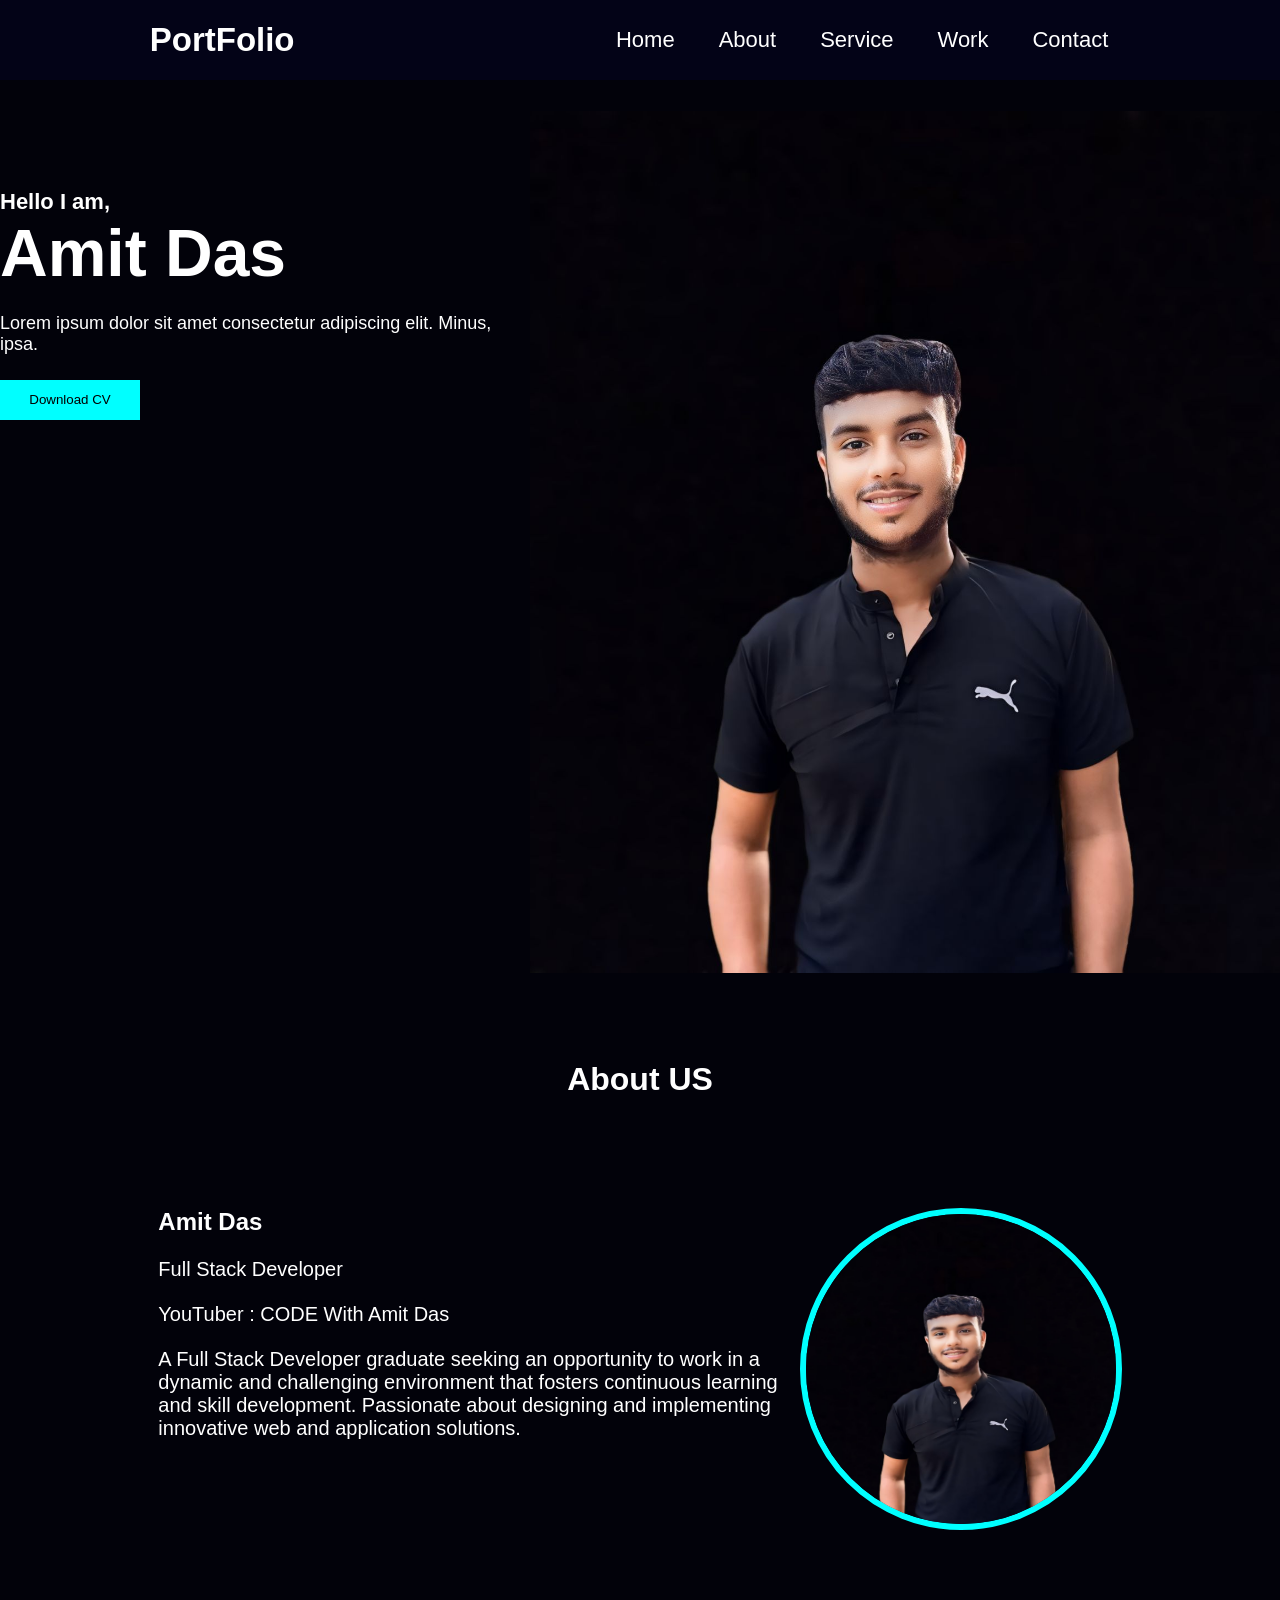
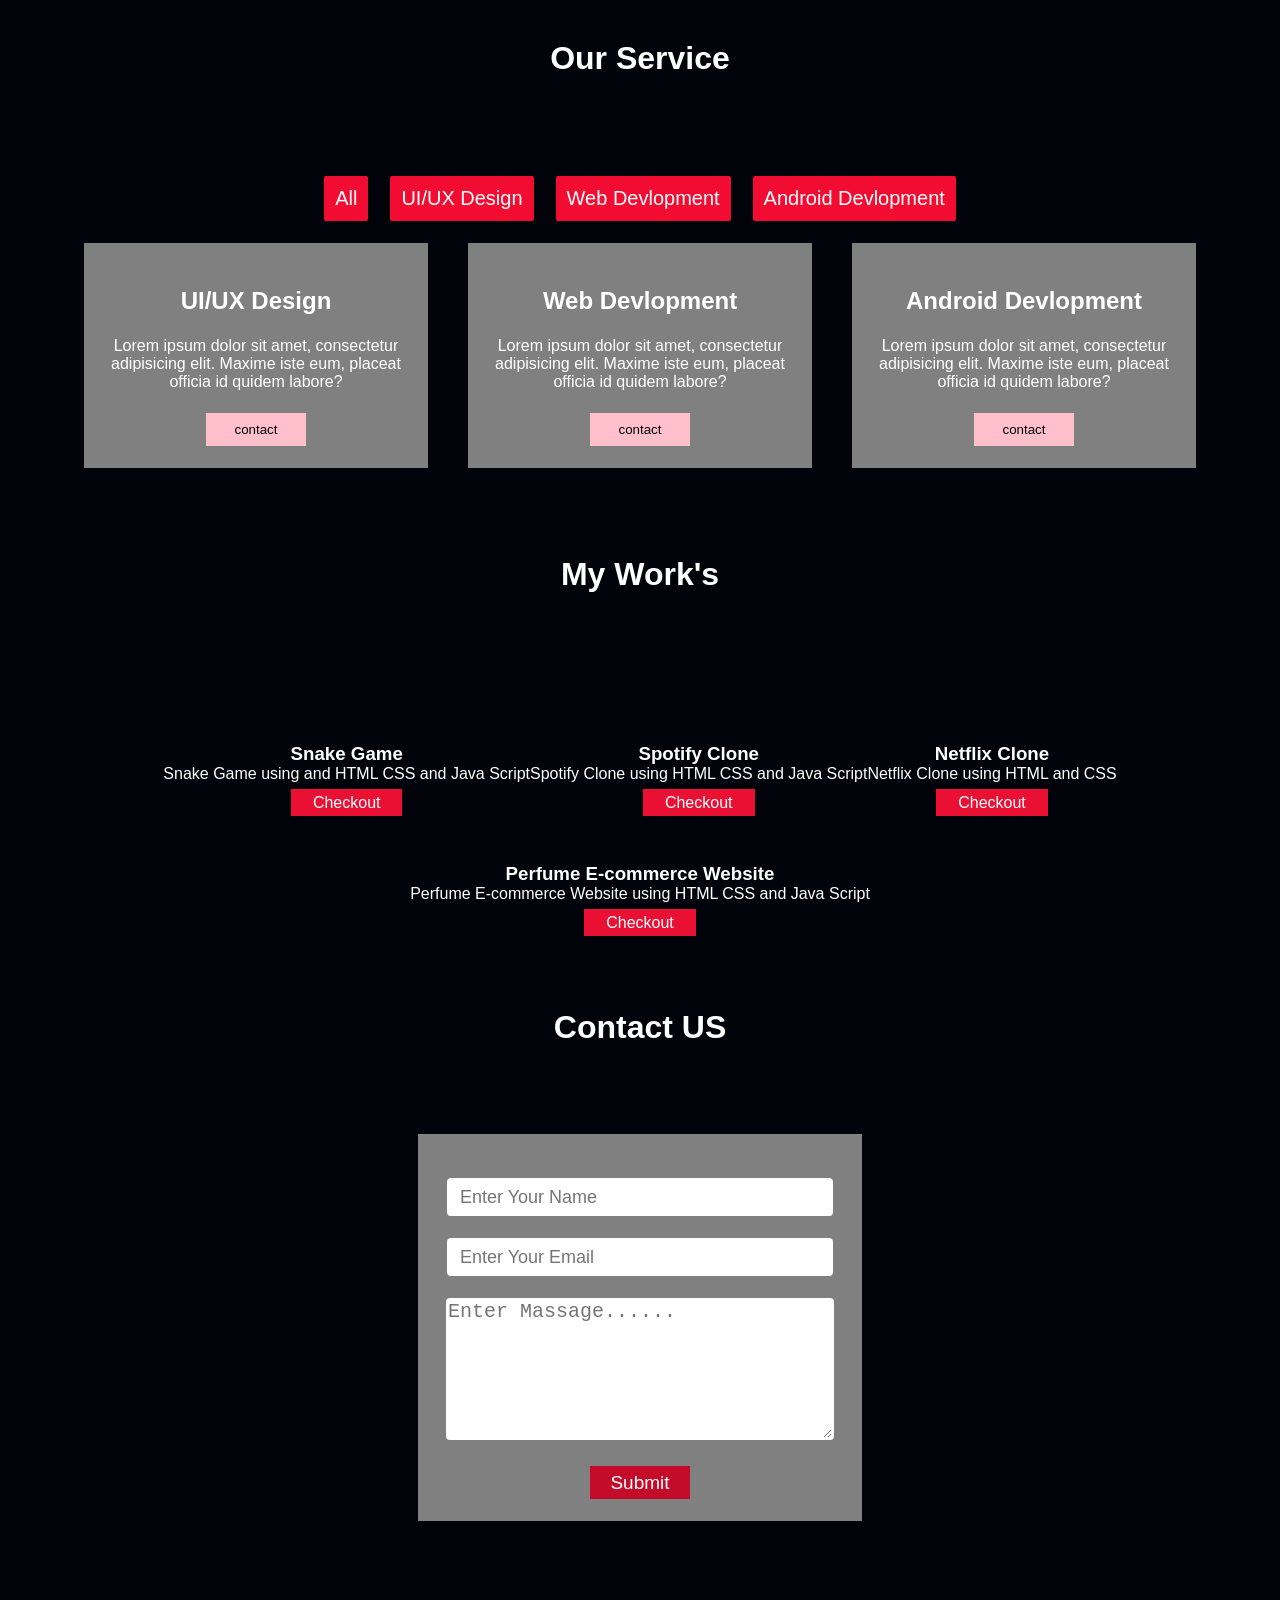
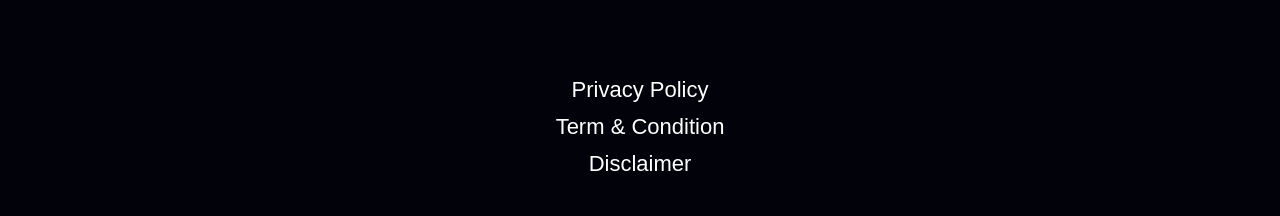
==== index.html @ abb7a4ba "Initial commit - Portfolio website with all fixes" ====
<!DOCTYPE html>
<html lang="en">

<head>
    <meta charset="UTF-8">
    <meta name="viewport" content="width=device-width, initial-scale=1.0">
    <title>Amit Das - Portfolio | Full Stack Developer</title>
    <link rel="icon" type="image/x-icon" href="data:image/svg+xml,<svg xmlns='http://www.w3.org/2000/svg' viewBox='0 0 100 100'><text y='.9em' font-size='90'>💼</text></svg>">
    <link href="https://cdn.jsdelivr.net/npm/remixicon@4.3.0/fonts/remixicon.css" rel="stylesheet" />
    <link rel="stylesheet" href="style.css">
</head>

<body>
    <div class="container">
        <nav>
            <div class="logo">
                <h1>PortFolio</h1>
            </div>
            <ul>
                <li><a href="#home">Home</a></li>
                <li><a href="#about">About</a></li>
                <li><a href="#service">Service</a></li>
                <li><a href="#work">Work</a></li>
                <li><a href="#contact">Contact</a></li>
            </ul>
            <i id="bar" class="ri-menu-line"></i>
        </nav>
        <div id="home" class="main">
            <div class="mainText">
                <h3>Hello I am,</h3>
                <h1>Amit Das</h1>
                <p>Lorem ipsum dolor sit amet consectetur adipiscing elit. Minus, ipsa.</p>
                <button onclick="downloadBtn()">Download CV</button>
            </div>
            <img src="amit.jpg" alt="">
        </div>
        <div id="about">
            <div class="head">
                <h1>About US</h1>
            </div>
            <div class="about">
                <div class="aboutText">
                    <h2>Amit Das</h2>
                    <p>Full Stack Developer</p>
                    <p id="yt">YouTuber : CODE With Amit Das</p>
                    <p>A Full Stack Developer graduate seeking an opportunity to work in a <br>
                        dynamic and challenging environment that fosters continuous learning <br>
                        and skill development. Passionate about designing and implementing <br>
                        innovative web and application solutions.</p>

                </div>
                <img src="amit.jpg" alt="">
            </div>
        </div>
        <div id="service">
            <div class="head">
                <h1>Our Service</h1>
            </div>
            <div class="btns">
                <button class="btn" id="all">All</button>
                <button class="btn" id="ui">UI/UX Design</button>
                <button class="btn" id="web">Web Devlopment</button>
                <button class="btn" id="mobile">Android Devlopment</button>
            </div>
            <div class="service">
                <div class="serviceCard" id="uiDesign">
                    <i class="ri-code-s-slash-line"></i>
                    <h2>UI/UX Design</h2>
                    <p>Lorem ipsum dolor sit amet, consectetur adipisicing elit. Maxime iste eum, placeat officia id
                        quidem labore?</p>
                    <button>contact</button>
                </div>
                <div class="serviceCard" id="webDesign">
                    <i class="ri-macbook-fill"></i>
                    <h2>Web Devlopment</h2>
                    <p>Lorem ipsum dolor sit amet, consectetur adipisicing elit. Maxime iste eum, placeat officia id
                        quidem labore?</p>
                    <button>contact</button>
                </div>
                <div class="serviceCard" id="android">
                    <i class="ri-smartphone-fill"></i>
                    <h2>Android Devlopment</h2>
                    <p>Lorem ipsum dolor sit amet, consectetur adipisicing elit. Maxime iste eum, placeat officia id
                        quidem labore?</p>
                    <button>contact</button>
                </div>
            </div>
        </div>
        <div id="work">
            <div class="head">
                <h1>My Work's</h1>
            </div>
            <div class="work">
                <div class="workCard">
                    <img src="https://s3.ap-south-1.amazonaws.com/s3.studytonight.com/curious/uploads/pictures/1592415011-1.jpg"
                        alt="">
                    <h3>Snake Game</h3>
                    <p>Snake Game using and HTML CSS and Java Script</p>
                    <a href="https://github.com/Amit9718/Snake_Game.git" target="_blank">Checkout</a>
                </div>
                <div class="workCard">
                    <img src="https://foolishdeveloper.com/wp-content/uploads/2024/05/thumbnail-9.png" alt="">
                    <h3>Spotify Clone</h3>
                    <p>Spotify Clone using HTML CSS and Java Script</p>
                    <a href="https://github.com/Amit9718/SPOTIFY_CLONE.git" target="_blank">Checkout</a>
                </div>
                <div class="workCard">
                    <img src="https://codewithcurious.com/wp-content/uploads/2024/02/thumbnail-8-1536x860.png.webp"
                        alt="">
                    <h3>Netflix Clone </h3>
                    <p>Netflix Clone using HTML and CSS </p>
                    <a href="https://github.com/Amit9718/Netflix-Clone.git" target="_blank">Checkout</a>
                </div>
                <div class="workCard">
                    <img src="https://as2.ftcdn.net/v2/jpg/04/50/42/23/1000_F_450422345_zwIAICRBuHIc9y0mzXbqRZFD595u6x7I.jpg"
                        alt="">
                    <h3>Perfume E-commerce Website</h3>
                    <p>Perfume E-commerce Website using HTML CSS and Java Script</p>
                    <a href="https://github.com/Amit9718/Perfume-E-commerce-Website" target="_blank">Checkout</a>
                </div>
            </div>
        </div>
        <div id="contact">
            <div class="head">
                <h1>Contact US</h1>
            </div>
            <div class="contact">
                <input type="text" placeholder="Enter Your Name" id="name">
                <input type="text" placeholder="Enter Your Email" id="email">
                <textarea name="" id="msg" cols="40" rows="6" value="" placeholder="Enter Massage......"></textarea>
                <button id="submit">Submit</button>
            </div>
        </div>
        <div class="footer">
            <div class="icons">
                <i class="ri-twitter-fill"></i>
                <i class="ri-instagram-fill"></i>
                <i class="ri-youtube-fill"></i>
                <i class="ri-facebook-circle-fill"></i>
            </div>
            <div class="text">
                <p>Privacy Policy</p>
                <p>Term & Condition</p>
                <p>Disclaimer</p>
            </div>
        </div>
    </div>
    </div>
    <script src="script.js"></script>
</body>

</html>
---- style.css ----
*{
    margin : 0%;
    padding : 0%;
}
body{
    font-family:'Roboto',sans-serif;
    background-color: rgb(2, 2, 10);
    color: white;
    overflow-x:hidden;
}
nav{
    display:flex;
    justify-content: space-around;
    align-items:center;
    position:fixed;
    top:0%;
    width:100%;
    height:80px;
    background-color: rgb(3, 3, 23);
    z-index: 9999;
}
ul{
    display:flex;
}
ul li{
    list-style:none;
}
ul li a{
    text-decoration:none;
    color:white;
    margin-inline:22px;
    font-size:22px;

}
ul li a:hover{
    color:aqua;
    cursor:pointer;
}
.logo{
    font-size:22px;
}
.main{
    margin-top:111px;
    display:flex;
    justify-content:center;
    align-items:center;
}
.main img{
    width :750px;
}
.main h1{
    font-size:66px;
}
.main p{
  font-size:18px;
  margin-top:22px;
}
.main button{
    width:140px;
    height:40px;
    background-color: aqua;
    cursor:pointer;
    border:none;
    margin-top:25px;
}
.main h3{
    font-size : 22px;

}
.mainText{
    margin-top:-476px;
    text-align: left;
}
.head{
    text-align:center;
    padding:88px;
}
.about{
    display:flex;
    flex-wrap : wrap;
    gap:22px;
    justify-content:center;
    padding : 22px;
}
.about img{
    width:310px;
    height:310px;
    border-radius:50%;
    border:6px solid aqua;
}
.about p{
    margin-top:22px;
    font-size:20px;
}
.about h1{
    font-size:53px;
}
.btns{
    display:flex;
    flex-wrap: wrap;
    justify-content:center;
}
.btns button{
    padding:11px;
    border:none;
    margin-inline:11px;
    background-color: rgb(243, 12, 50);
    font-size:20px;
    color:white;
    border-radius: 2px;
    margin-top : 11px;
}
.service{
 display:flex;
 flex-wrap:wrap;
 justify-content:center;
}
.serviceCard{
    width: 300px;
    padding:22px;
    background-color: gray;
    color:white;
    margin-inline:20px;
    margin-top:22px;
    text-align:center;
}
.serviceCard i{
    font-size : 83px;
}
.serviceCard p{
    margin-top : 22px;
}
.serviceCard h2{
        margin-top: 22px;
}
.serviceCard button{
    margin-top: 22px;
    width: 100px;
    height:33px;
    border:none;
    background-color: pink;
}
.work{
    display:flex;
    justify-content:center;
    flex-wrap:wrap;
}
.workCard{
    text-align:center;
    margin-top:44px;
}
.workCard img{
    width:600px;
    border-radius:5px;
    margin-inline : 22px;
}
.workCard a{
    padding: 5px 22px;
    background-color: rgb(233, 16, 52);
    color:white;
    text-decoration: none;
    position : relative;
    top : 11px;
}
.contact{
    width:400px;
    margin : auto;
    padding : 22px;
    background-color: gray;
    text-align : center;
}
.contact input{
    width:90%;
    padding:11px;
    height: 12px;
    margin-top : 22px;
    font-size:18px;
}
.contact textarea{
    width : 96%;
    font-size : 20px;
    margin-top : 22px;
}
.contact button{
    width: 100px;
    height: 33px;
    background-color: rgb(197, 11, 42);
    color:white;
    border:none;
    margin-top:22px;
    font-size : 19px;
}
.icons{
    text-align : center;
    font-size:52px;
    margin-top:52px;
}
.footer{
    padding:33px;
}
.text{
    text-align:center;
}
.text p{
    margin-top:11px;
    font-size : 22px;
}
#bar{
    display:none;
    font-size: 26px;
}
/* Mobile Navigation */
@media screen and (max-width : 760px){
    nav {
        padding: 0 20px;
    }
    ul{
        display:none;
    }
    #bar{
        display:block;
        cursor: pointer;
    }
    #bar:hover{
        color: aqua;
    }
    nav ul.mobile-menu {
        display: flex !important;
        flex-direction: column;
        position: absolute;
        top: 80px;
        left: 0;
        width: 100%;
        background-color: rgb(3, 3, 23);
        padding: 20px 0;
        z-index: 1000;
        box-shadow: 0 2px 10px rgba(0,0,0,0.3);
    }
    nav ul.mobile-menu li {
        margin: 10px 0;
        text-align: center;
    }
}

/* Tablet and smaller desktop */
@media screen and (max-width : 1100px){
    .main{
        text-align:center;
        display:block;
        padding: 20px;
    }
    .mainText{
        margin-top: 0;
        text-align: center;
        margin-bottom: 30px;
    }
    .main img{
        width: 100%;
        max-width: 500px;
        height: auto;
    }
}

/* Mobile landscape and small tablets */
@media screen and (max-width : 768px){
    .head {
        padding: 40px 20px;
    }
    .head h1 {
        font-size: 2.5rem;
    }
    .about {
        padding: 20px;
        text-align: center;
    }
    .aboutText {
        text-align: center;
    }
    .service {
        padding: 0 20px;
    }
    .serviceCard {
        margin: 10px;
        width: calc(100% - 40px);
        max-width: 300px;
    }
    .work {
        padding: 0 20px;
    }
    .workCard {
        margin: 20px 0;
    }
}

/* Mobile portrait */
@media screen and (max-width : 670px){
    .workCard img{
        width: 100%;
        max-width: 400px;
        margin-inline: 0;
    }
    .main img{
        width: 90%;
        max-width: 350px;
    }
    .main h1{
        font-size: 2.5rem;
        line-height: 1.2;
    }
    .main h3{
        font-size: 1.2rem;
    }
    .main p{
        font-size: 16px;
        margin: 15px 0;
    }
    .main button {
        width: 160px;
        height: 45px;
        font-size: 16px;
    }
    .about img{
        width: 250px;
        height: 250px;
    }
    .aboutText h2 {
        font-size: 2rem;
    }
    .aboutText p {
        font-size: 16px;
        line-height: 1.5;
    }
}

/* Small mobile */
@media screen and (max-width : 500px){
    .container {
        padding: 0 10px;
    }
    .main {
        margin-top: 100px;
        padding: 10px;
    }
    .main h1{
        font-size: 2rem;
    }
    .main h3{
        font-size: 1rem;
    }
    .main p{
        font-size: 14px;
    }
    .contact{
        width: 90%;
        margin: 20px auto;
        padding: 20px;
    }
    .contact input,
    .contact textarea {
        width: 100%;
        box-sizing: border-box;
        margin-top: 15px;
    }
    .about{
        text-align:center;
        padding: 10px;
    }
    .about img{
        width: 200px;
        height: 200px;
    }
    .about p{
        font-size: 14px;
        line-height: 1.4;
    }
    .aboutText h2 {
        font-size: 1.8rem;
    }
    .head {
        padding: 30px 10px;
    }
    .head h1 {
        font-size: 2rem;
    }
    .btns {
        padding: 0 10px;
    }
    .btns button {
        margin: 5px;
        padding: 8px 12px;
        font-size: 16px;
    }
    .serviceCard {
        width: calc(100% - 20px);
        margin: 10px;
    }
    .workCard img {
        width: 100%;
        margin: 0;
    }
    .icons {
        font-size: 40px;
    }
    .text p {
        font-size: 18px;
    }
}/*
 Additional improvements */
.main button:hover {
    background-color: #00cccc;
    transform: translateY(-2px);
    transition: all 0.3s ease;
}

.btns button:hover {
    background-color: rgb(200, 10, 40);
    transform: translateY(-2px);
    transition: all 0.3s ease;
}

.serviceCard button:hover {
    background-color: #ff69b4;
    transform: translateY(-2px);
    transition: all 0.3s ease;
}

.workCard a:hover {
    background-color: rgb(200, 14, 45);
    transform: translateY(-2px);
    transition: all 0.3s ease;
}

.contact button:hover {
    background-color: rgb(170, 9, 35);
    transform: translateY(-2px);
    transition: all 0.3s ease;
}

.contact button:disabled {
    opacity: 0.7;
    cursor: not-allowed;
}

.icons i {
    margin: 0 10px;
    cursor: pointer;
    transition: color 0.3s ease;
}

.icons i:hover {
    color: aqua;
}

/* Loading animation */
@keyframes spin {
    0% { transform: rotate(0deg); }
    100% { transform: rotate(360deg); }
}

.loading {
    animation: spin 1s linear infinite;
}

/* Smooth scroll behavior */
html {
    scroll-behavior: smooth;
}

/* Focus styles for accessibility */
button:focus,
input:focus,
textarea:focus {
    outline: 2px solid aqua;
    outline-offset: 2px;
}

/* Better form styling */
.contact input,
.contact textarea {
    border: 2px solid transparent;
    border-radius: 4px;
    transition: border-color 0.3s ease;
}

.contact input:focus,
.contact textarea:focus {
    border-color: aqua;
}

/* Error states */
.contact input.error,
.contact textarea.error {
    border-color: #ff4444;
}

/* Success message */
.success-message {
    background-color: #4CAF50;
    color: white;
    padding: 10px;
    border-radius: 4px;
    margin-top: 10px;
    display: none;
}

.error-message {
    background-color: #f44336;
    color: white;
    padding: 10px;
    border-radius: 4px;
    margin-top: 10px;
    display: none;
}
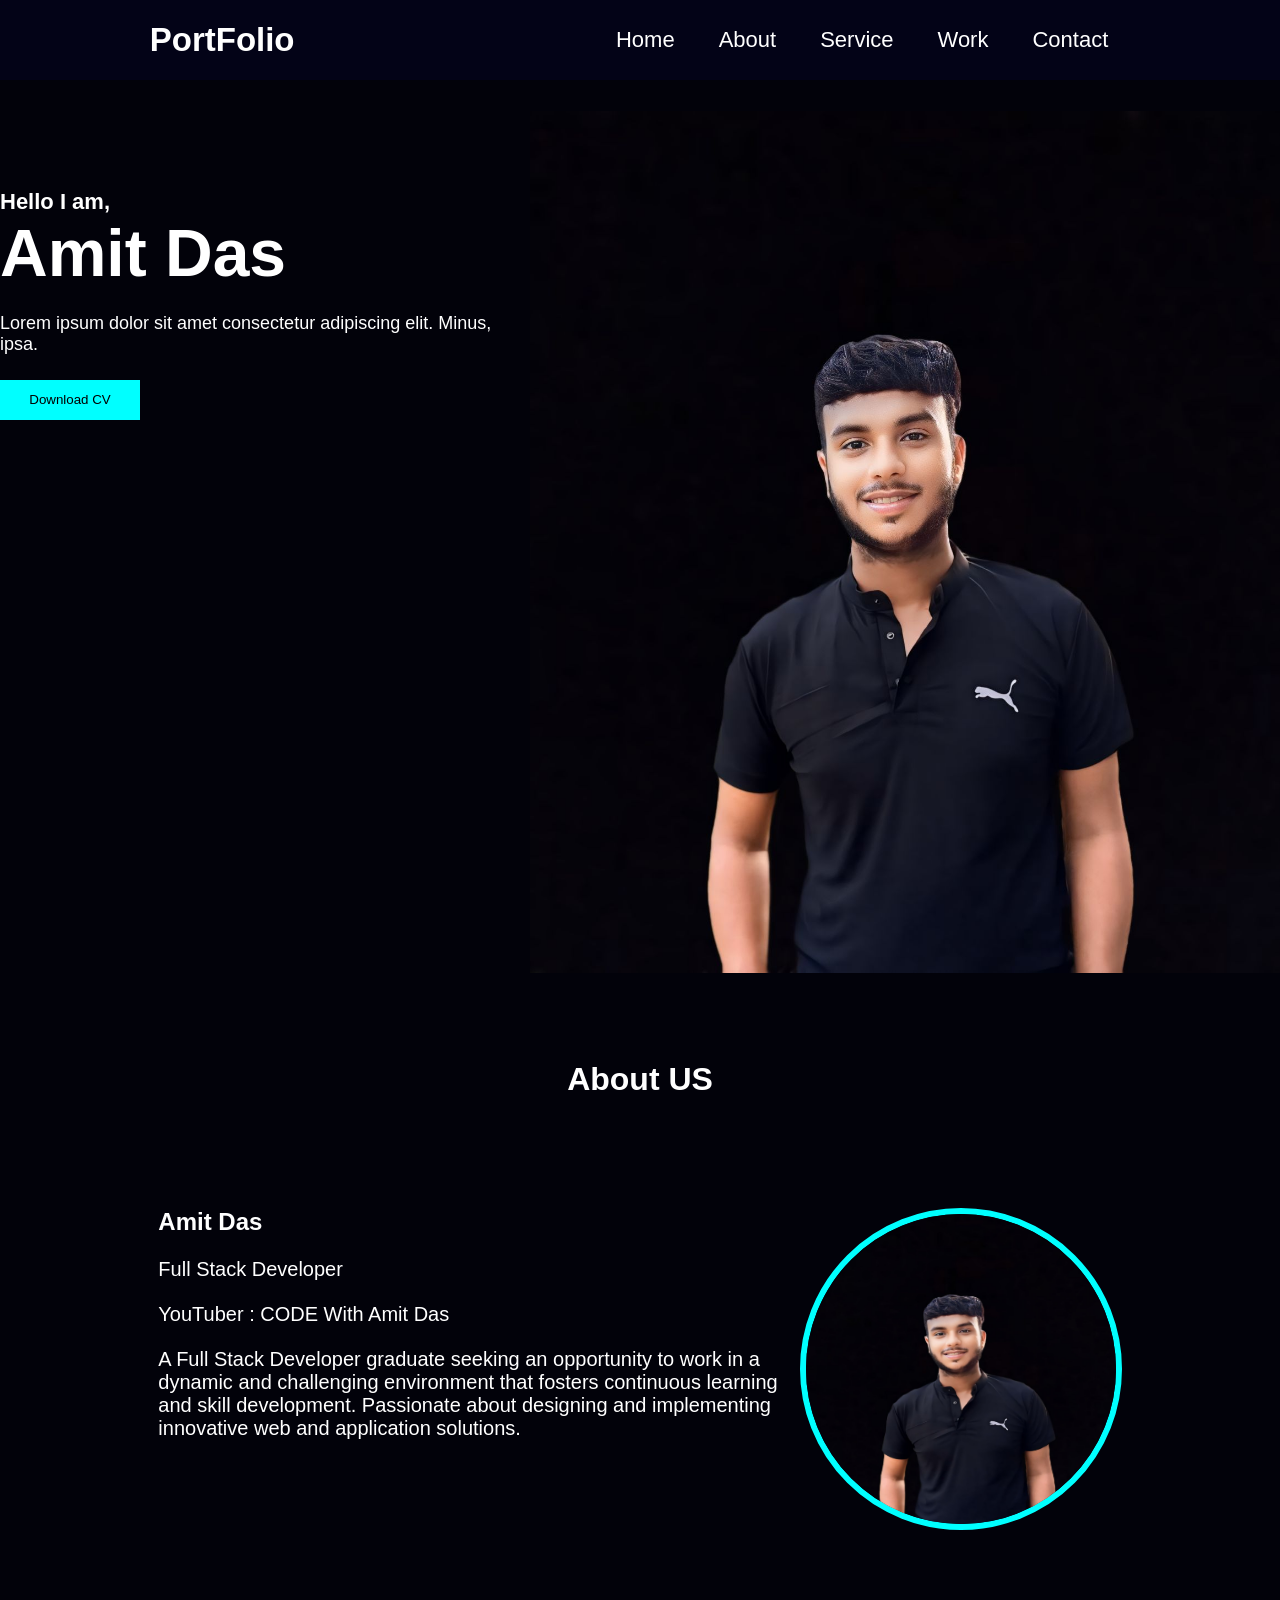
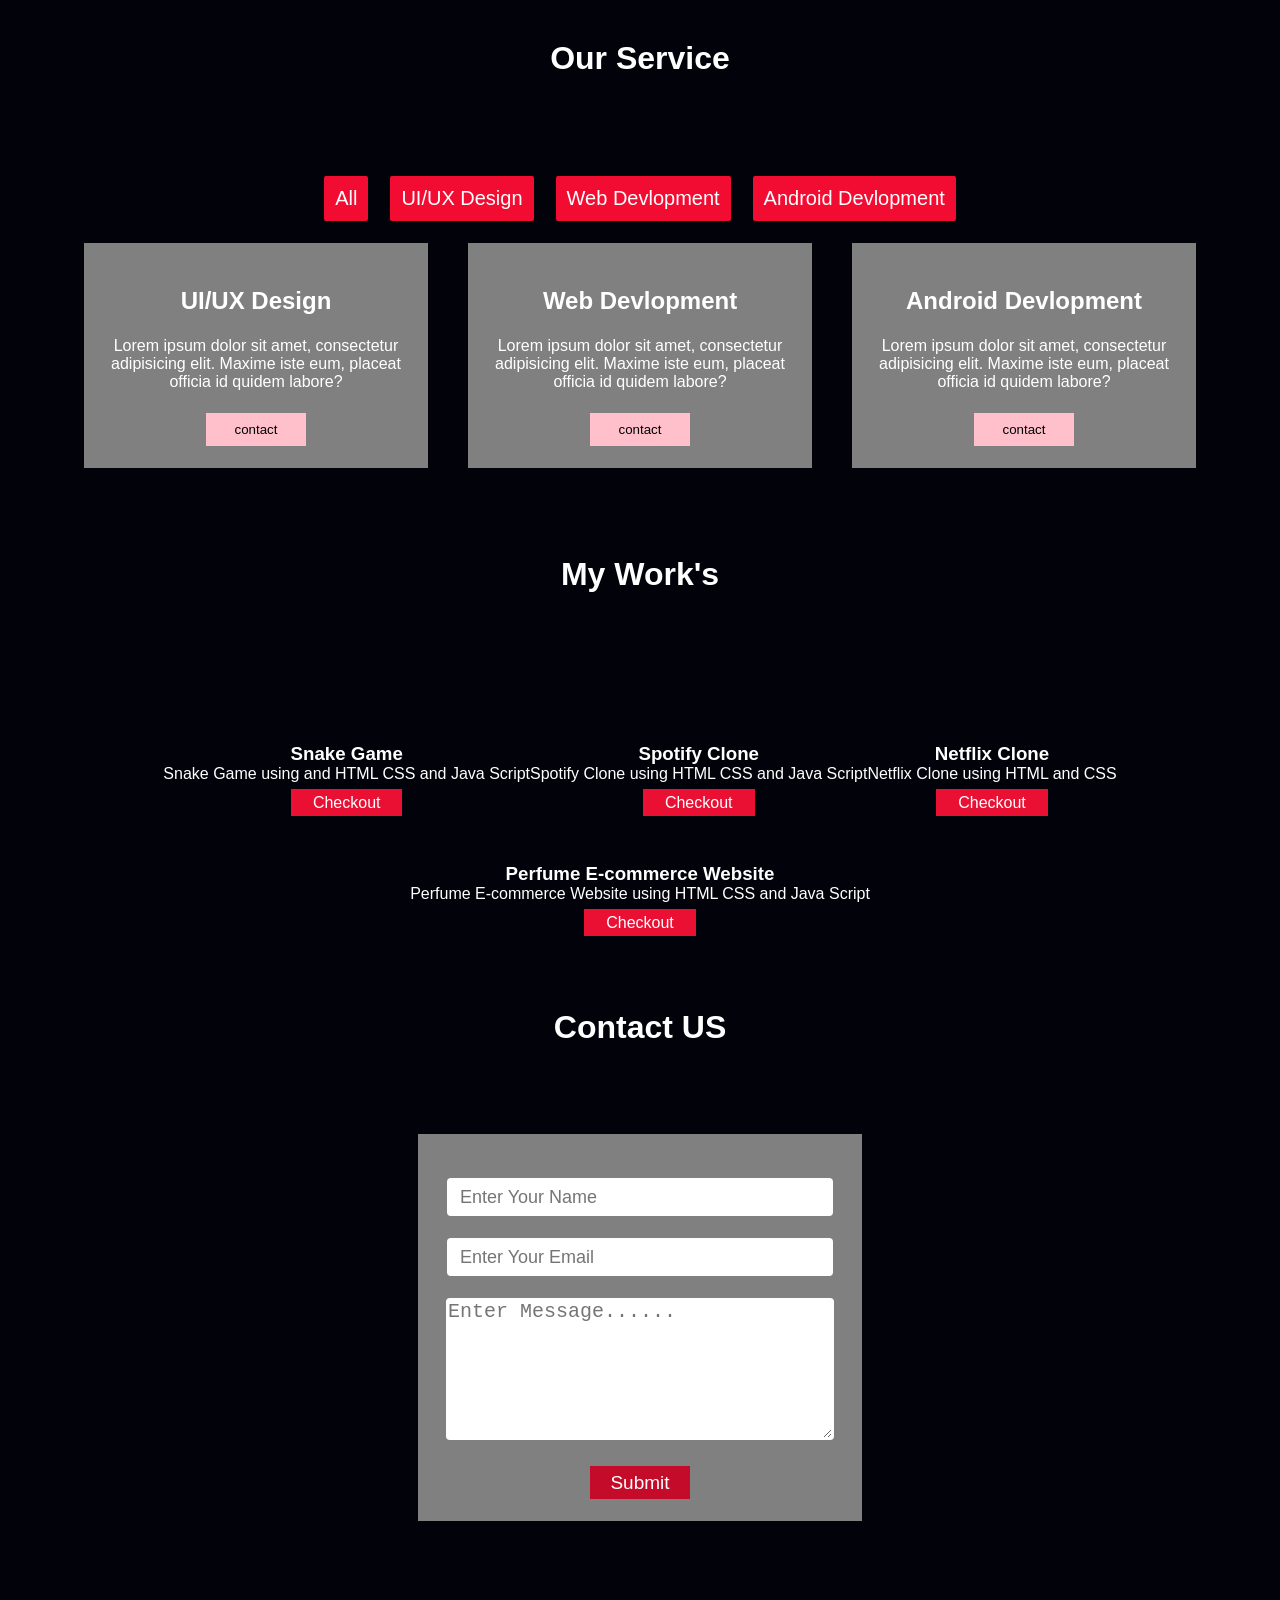
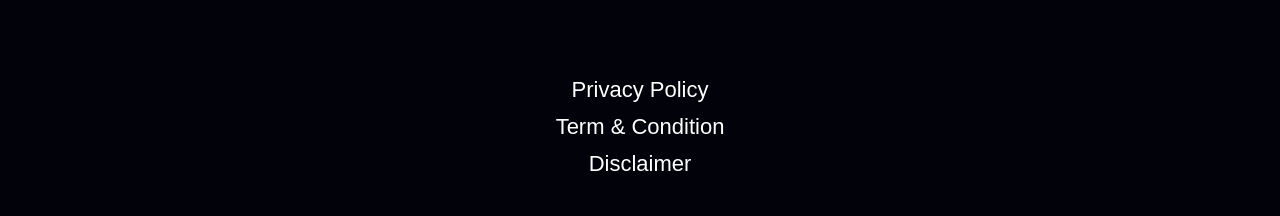
==== commit 0b63fb62: "Fix contact form to actually send messages using Netlify Forms" ====
--- a/index.html
+++ b/index.html
@@ -125,10 +125,16 @@
                 <h1>Contact US</h1>
             </div>
             <div class="contact">
-                <input type="text" placeholder="Enter Your Name" id="name">
-                <input type="text" placeholder="Enter Your Email" id="email">
-                <textarea name="" id="msg" cols="40" rows="6" value="" placeholder="Enter Massage......"></textarea>
-                <button id="submit">Submit</button>
+                <form name="contact" method="POST" data-netlify="true" netlify-honeypot="bot-field">
+                    <input type="hidden" name="form-name" value="contact">
+                    <p style="display: none;">
+                        <label>Don't fill this out if you're human: <input name="bot-field" /></label>
+                    </p>
+                    <input type="text" name="name" placeholder="Enter Your Name" id="name" required>
+                    <input type="email" name="email" placeholder="Enter Your Email" id="email" required>
+                    <textarea name="message" id="msg" cols="40" rows="6" placeholder="Enter Message......" required></textarea>
+                    <button type="submit" id="submit">Submit</button>
+                </form>
             </div>
         </div>
         <div class="footer">
